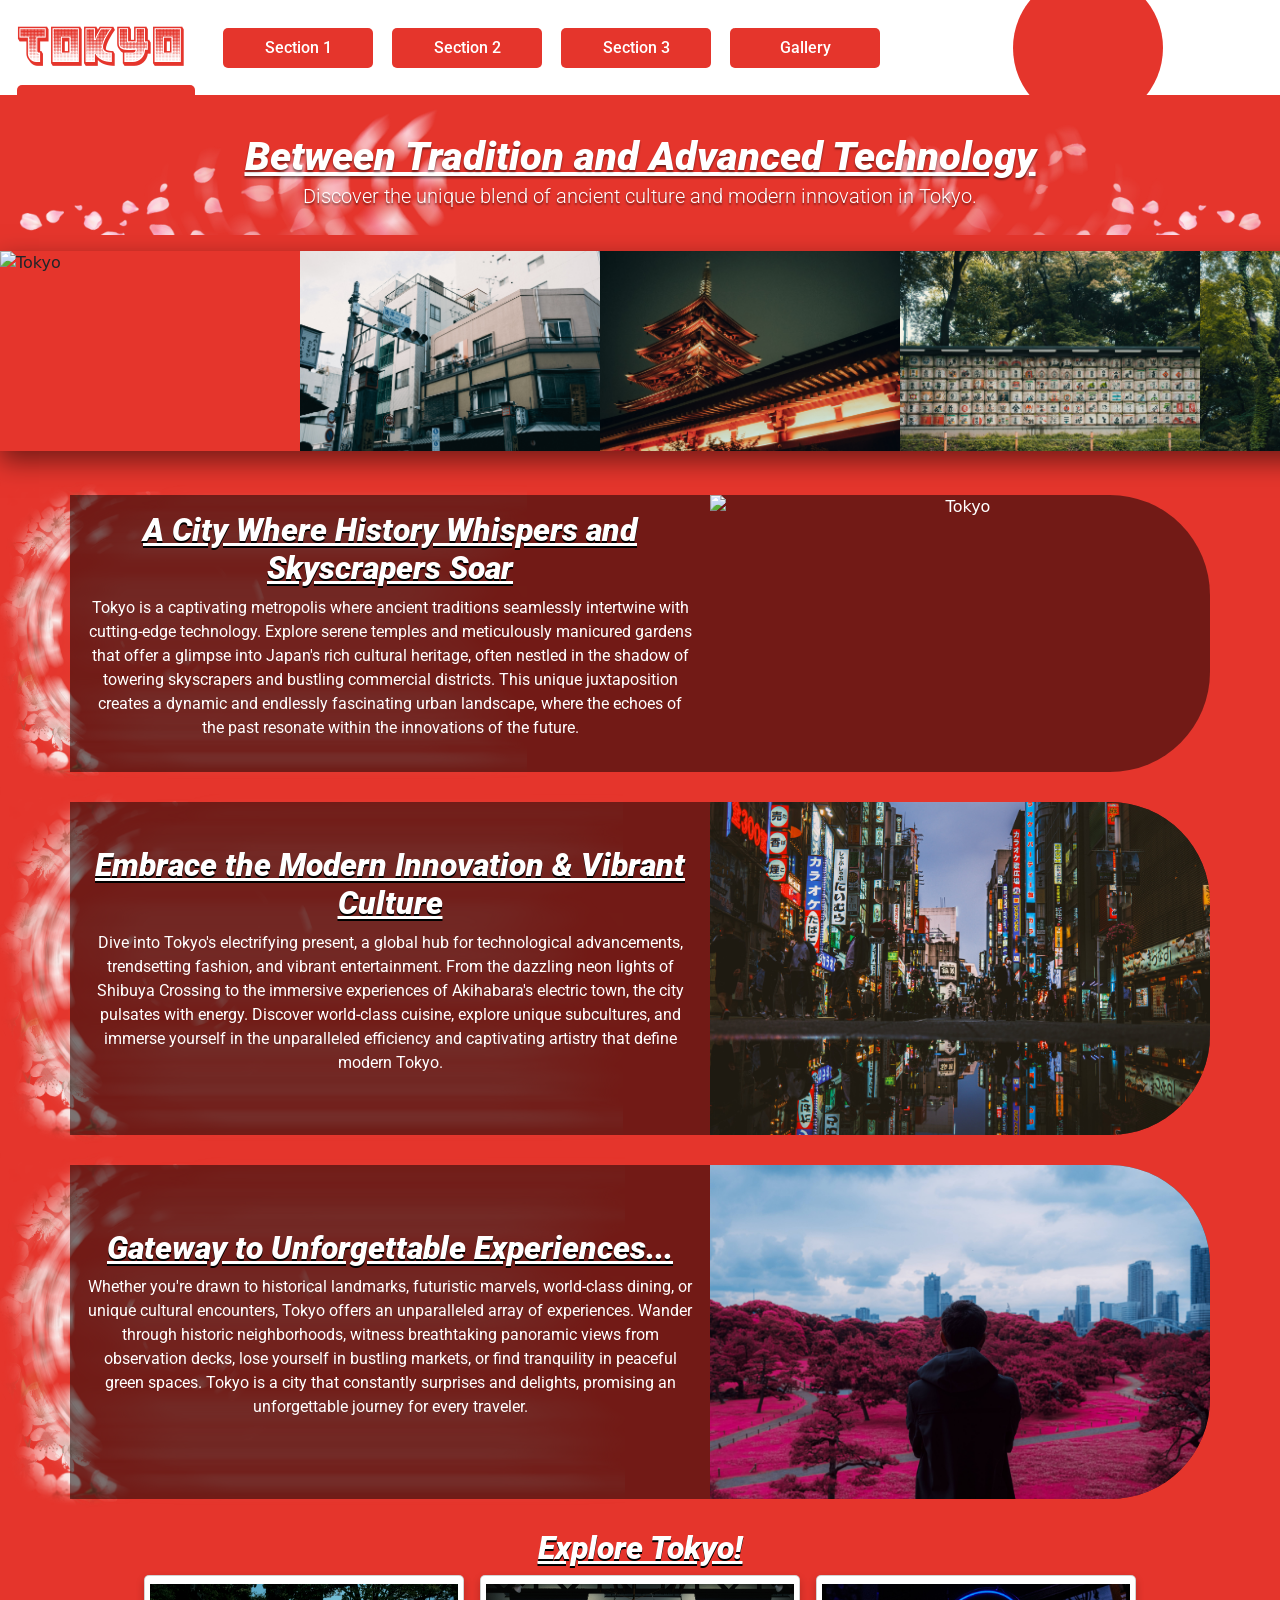
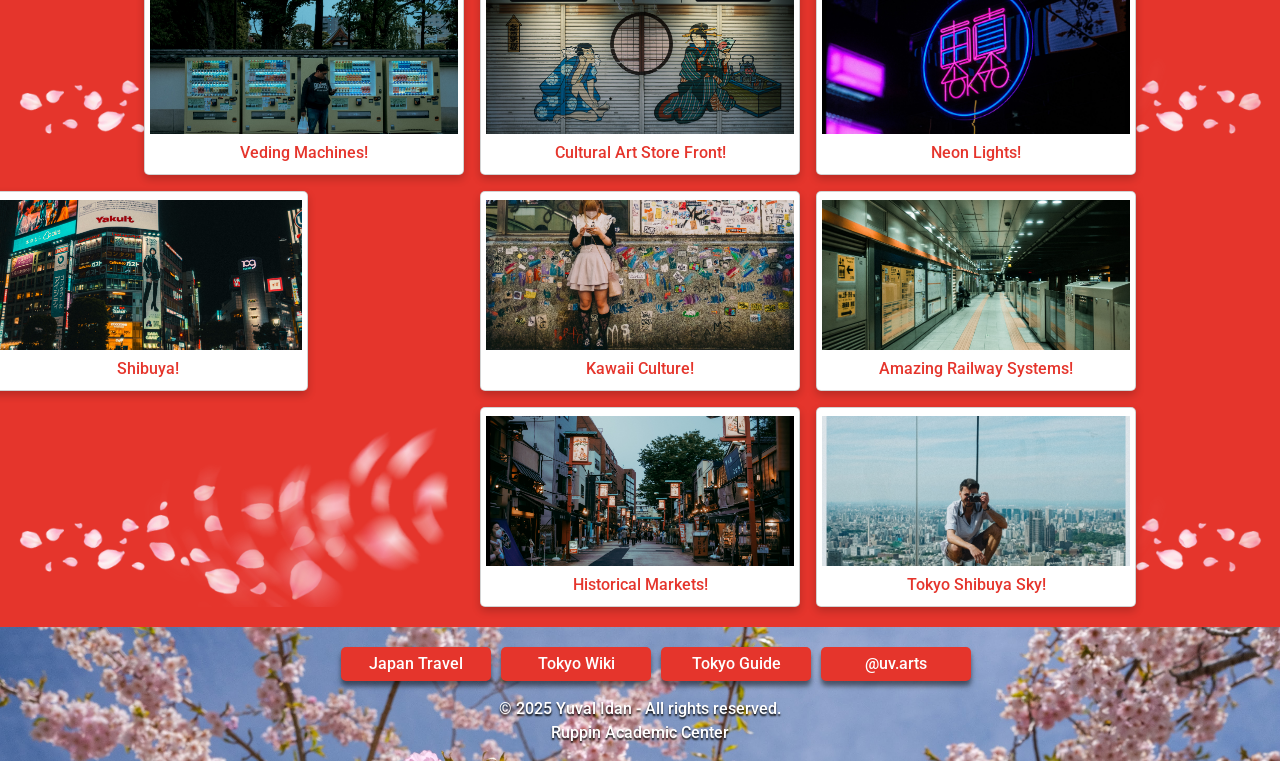
==== index.html @ 8cb8a125 "upload" ====
<!DOCTYPE html>
<html lang="en" dir="ltr">

<head>
    <meta charset="UTF-8">
    <meta name="viewport" content="width=device-width, initial-scale=1.0">
    <link rel="stylesheet" href="https://cdn.jsdelivr.net/npm/bootstrap@5.3.5/dist/css/bootstrap.min.css">
    <link rel="stylesheet" href="boot.css">
    <script src="https://cdn.jsdelivr.net/npm/bootstrap@5.3.5/dist/js/bootstrap.bundle.min.js"></script>
    <link rel="preconnect" href="https://fonts.googleapis.com">
    <link rel="preconnect" href="https://fonts.gstatic.com" crossorigin>
    <link href="https://fonts.googleapis.com/css2?family=Roboto:ital,wght@0,100..900;1,100..900&display=swap"
        rel="stylesheet">
    <title>Tokyo</title>
</head>

<script>
    console.log("Hey im yuval, student at Ruppin Academic Center, im a photographer, graphic designer, programmer, and much more.")
    console.log("for the assignment i picked the subject tokyo which i travlled to in 2023, i love the city and the culture.")
    console.log("i took all the photos in this website, and i hope you will enjoy them as much as i do.")
    console.log("hope i did well :) and if you have any questions, please feel free to contact me on instagram @uv.arts")
</script>

<body>
    <header>
        <div id="Tokyo"></div>
        <nav class="navbar fixed-top navbar-expand-lg">
            <span class="dot-japan"></span>
            <div class="container-fluid">

                <a class="navbar-brand logo" href="#Tokyo">Tokyo
                    <span class="white-rectangle"></span>
                    <span class="dot blur"></span>
                    <span class="dot"></span>

                    <img class="rays" src="rays.svg">
                </a>

                <button class="navbar-toggler" type="button" data-bs-toggle="collapse" data-bs-target="#navbarNav">

                    <span class="custom-toggler-icon"></span>

                </button>

                <div class="collapse navbar-collapse" id="navbarNav">
                    <ul class="navbar-nav">
                        <li class="nav-item">
                            <a class="nav-link" href="#section1">Section 1</a>
                        </li>
                        <li class="nav-item">
                            <a class="nav-link" href="#section2">Section 2</a>
                        </li>
                        <li class="nav-item">
                            <a class="nav-link" href="#section3">Section 3</a>
                        </li>
                        <li class="nav-item">
                            <a class="nav-link" href="#gallery">Gallery</a>
                        </li>
                    </ul>
                </div>
            </div>
        </nav>
    </header>


    <section class="hero">
        <div>
            <h1>Between Tradition and Advanced Technology</h1>
            <p>Discover the unique blend of ancient culture and modern innovation in Tokyo.</p>
        </div>
    </section>

    <div class="hero-slider">
        <div class="slider-img">
            <img class="slide" src="DSCF1096.jpg" alt="Tokyo">
            <img class="slide" src="DSCF1131.jpg" alt="Tokyo">
            <img class="slide" src="DSCF3968.jpg" alt="Tokyo">
            <img class="slide" src="DSCF4082.jpg" alt="Tokyo">

            <img class="slide" src="DSCF4087.jpg" alt="Tokyo">
            <img class="slide" src="DSCF5042.jpg" alt="Tokyo">
            <img class="slide" src="DSCF4166.jpg" alt="Tokyo">
            <img class="slide" src="DSCF5008.jpg" alt="Tokyo">
        </div>
    </div>

    <section class="section_1" id="section1">
        <div class="container-xl">
            <div class="section_text">

                <h2>A City Where History Whispers and Skyscrapers Soar</h2>

                <p>
                    Tokyo is a captivating metropolis where ancient traditions seamlessly intertwine with cutting-edge
                    technology. Explore serene temples and meticulously manicured gardens that offer a glimpse into
                    Japan's rich cultural heritage,
                    often nestled in the shadow of towering skyscrapers and bustling commercial districts.
                    This unique juxtaposition creates a dynamic and endlessly fascinating urban landscape,
                    where the echoes of the past resonate within the innovations of the future.
                </p>
            </div>
            <div>
                <img class="images" src="DSCF4681.jpg" alt="Tokyo">
            </div>
        </div>
    </section>

    <section class="section_2" id="section2">
        <div class="container-xl">
            <div class="section_text">

                <h2>Embrace the Modern Innovation & Vibrant Culture</h2>

                <p>Dive into Tokyo's electrifying present, a global hub for technological advancements,
                    trendsetting fashion, and vibrant entertainment.
                    From the dazzling neon lights of Shibuya Crossing to the immersive experiences of Akihabara's
                    electric town,
                    the city pulsates with energy. Discover world-class cuisine, explore unique subcultures,
                    and immerse yourself in the unparalleled efficiency and captivating artistry that define modern
                    Tokyo.
                </p>
            </div>
            <div>
                <img class="images" src="DSCF4520.jpg" alt="Tokyo">
            </div>
        </div>
    </section>

    <section class="section_3" id="section3">
        <div class="container-xl">
            <div class="section_text">

                <h2>Gateway to Unforgettable Experiences...</h2>

                <p>Whether you're drawn to historical landmarks, futuristic marvels, world-class dining, or unique
                    cultural encounters,
                    Tokyo offers an unparalleled array of experiences. Wander through historic neighborhoods,
                    witness breathtaking panoramic views from observation decks, lose yourself in bustling markets,
                    or find tranquility in peaceful green spaces. Tokyo is a city that constantly surprises and
                    delights,
                    promising an unforgettable journey for every traveler.</p>
            </div>
            <div>
                <img class="images" src="DSCF5048.jpg" alt="Tokyo">
            </div>
        </div>
    </section>

    <section class="section_4" id="gallery">
        <div class="container-cards">
            <h2>Explore Tokyo!</h2>
            <div class="row">
                <div class="card">
                    <img class="card-img" src="DSCF5157.jpg" alt="Tokyo">
                    <p>Veding Machines!</p>
                </div>

                <div class="card">
                    <img class="card-img" src="DSCF5149.jpg" alt="Tokyo">
                    <p>Cultural Art Store Front!</p>
                </div>
                <div class="card">
                    <img class="card-img" src="DSCF4551.jpg" alt="Tokyo">
                    <p>Neon Lights!</p>
                </div>
                <div class="card">
                    <img class="card-img" src="DSCF4280.jpg" alt="Tokyo">
                    <p>Shibuya!</p>
                </div>
                <div class="col">
                    <div class="row">
                        <div class="card">
                            <img class="card-img" src="DSCF4216.jpg" alt="Tokyo">
                            <p>Kawaii Culture!</p>
                        </div>
                        <div class="card">
                            <img class="card-img" src="DSCF4286.jpg" alt="Tokyo">
                            <p>Amazing Railway Systems!</p>
                        </div>
                        <div class="card">
                            <img class="card-img" src="DSCF5173.jpg" alt="Tokyo">
                            <p>Historical Markets!</p>
                        </div>
                        <div class="card">
                            <img class="card-img" src="DSCF4146.jpg" alt="Tokyo">
                            <p>Tokyo Shibuya Sky!</p>
                        </div>
                    </div>
                </div>
            </div>
    </section>

    <footer class="footer">
        <nav class="navbar-footer">
            <ul class="navbar-footer-nav">
                <li class="nav-item-footer">
                    <a class="nav-link" href="https://www.japan.travel/en/" target="blank">Japan Travel</a>
                </li>
                <li class="nav-item-footer">
                    <a class="nav-link" href="https://en.wikipedia.org/wiki/Tokyo" target="blank">Tokyo Wiki</a>
                </li>
                <li class="nav-item-footer">
                    <a class="nav-link" href="https://www.japan-guide.com/e/e2164.html">Tokyo Guide</a>
                </li>
                <li class="nav-item-footer">
                    <a class="nav-link" href="https://www.instagram.com/uv.arts/" target="blank">@uv.arts</a>
                </li>
            </ul>
        </nav>
        </div>

        <div class="footer-text">
            <p>© 2025 Yuval Idan - All rights reserved.
                <br>
                Ruppin Academic Center
            </p>
        </div>
        </div>
        </div>
    </footer>
</body>

</html>
---- boot.css ----
@font-face {
    font-family: 'Kamikaze3DGradient-Regular';
    src: url('Kamikaze3DGradient-Regular.ttf') format('truetype');
}

#Tokyo::before {
    content: "";
    display: block;
    height: 100px;
    margin-top: -100px;
}

.navbar-brand.logo {
    font-family: 'Kamikaze3DGradient-Regular';
    color: rgb(229, 53, 44);
    padding: 5px;
    font-size: 50px;
    z-index: 0;
    position: relative;
    transition: all 0.3s ease-in-out;
}

.navbar-brand.logo:hover {
    color: rgb(0, 0, 0);
    text-decoration: none;
    font-size: 50px;
}

.navbar-brand.logo:hover .dot,
.navbar-brand.logo:hover .dot.blur {
    animation: move-sun 0.5s forwards ease-in-out;
    opacity: 1;
    transform: translate(130%, -35%) scale(4);

}

.navbar-brand.logo:not(:hover) .dot,
.navbar-brand.logo:not(:hover) .dot.blur {
    animation: move-sun-out 0.5s forwards ease-in-out;
}

.navbar-brand.logo:hover .rays {
    opacity: 1;
    transform: translate(130%, -35%) scale(4);
    animation: move-rays 0.5s forwards ease-in-out;
}

.navbar-brand.logo:not(:hover) .rays {
    animation: move-rays-out 0.5s forwards ease-in-out;
}

.navbar {
    background-color: #ffffff;
    margin: 0%;
    padding: 0%;
    z-index: 50;
    overflow: hidden;
}

button.navbar-toggler {
    background-color: rgb(229, 53, 44);
    border-radius: 5px;
    border: none;
    margin-right: 10px;
    z-index: 1;
}


.custom-toggler-icon {
    display: inline-block;
    width: 30px;
    height: 30px;
    background-image: url("menu.svg");
    background-size: contain;
    background-repeat: no-repeat;
    background-position: center;
}



.nav-item {
    z-index: 1;
    font-family: "Roboto", sans-serif;
    font-weight: 500;
    width: 150px;
    display: flex;
    text-align: center;
    border-radius: 5px;
    background-color: rgb(229, 53, 44);
    margin: 2px;
    margin-left: 17px;
    justify-content: center;
}

.nav-item :hover {
    background: white;
    color: rgb(229, 53, 44);
    transition: all 0.3s ease-in-out;
    font-weight: 500;
    box-shadow: 0px 20px 50px rgba(0, 0, 0, 0.5);
    justify-content: center center;
}

.nav-link {
    width: 150px;
    color: white;
    border-radius: 5px;
}

.container-fluid {
    overflow: hidden;
    padding-bottom: 5px;
    padding-top: 5px;
}

.white-rectangle {
    height: 500px;
    width: 100%;
    background-color: rgb(229, 53, 44);
    z-index: 3;
    display: flex;
    position: absolute;
    margin: 0px;
    padding: 0px;
    border-radius: 5px;
    pointer-events: none;
}

.dot-japan {
    height: 150px;
    width: 150px;
    background-color: rgb(229, 53, 44);
    border-radius: 50%;
    position: absolute;
    z-index: 0;
    transform: translate(-50%, -50%);
    transition: all 1s ease-in-out;
}

@media (max-width: 1600px) {
    .dot-japan {
        left: 78%;
        top: 50%;
        transition: left 0.3s ease-in-out;
        transition: top 0.3s ease-in-out;
        opacity: 100%;
    }
}

@media (max-width: 1350px) {
    .dot-japan {
        left: 85%;
        top: 50%;
        transition: left 0.3s ease-in-out;
        transition: top 0.3s ease-in-out;
        opacity: 100%;
    }
}


@media (max-width: 1200px) {
    .dot-japan {
        display: block;
        opacity: 0%;
        transition: opacity 0.3s ease-in-out;
    }
}


@media (max-width: 991px) {
    .dot-japan {
        display: block;
        left: 60%;
        top: 50%;
        transition: left 0.3s ease-in-out;
        transition: top 0.3s ease-in-out;
        opacity: 100%;

    }
}


@media (max-width: 500px) {
    .dot-japan {
        opacity: 0%;
        transition: opacity 0.3s ease-in-out;
    }
}

.hero {
    background-color: rgb(229, 53, 44);
    color: white;
    text-align: center;

    background-image: url(sakura.png);
    background-repeat: space;
    background-size: 100%;
    background-position: 0% 40%;
    

    padding: 48px 0px 24px 0px;
    display: flex;
    z-index: 0;
    position: relative;
    justify-content: center;
}

.hero h1 {
    font-family: "Roboto", sans-serif;
    font-optical-sizing: auto;
    font-weight: 900;
    font-style: normal;
    font-variation-settings:
        "wdth" 100;
    padding: 0px;
    margin: 0;
    color: rgb(255, 255, 255);
    font-style: italic;
    text-decoration: underline;
    text-shadow: rgba(0, 0, 0, 0.496) 0px 2px 2px;

}

.hero p {
    font-family: "Roboto", sans-serif;
    font-optical-sizing: auto;
    font-weight: 300;
    font-style: normal;
    font-variation-settings:
        "wdth" 100;
    padding: 0px;
    margin: 0;
    color: rgb(255, 255, 255);
    font-size: 20px;
    text-shadow: rgba(0, 0, 0, 0.496) 0px 2px 2px;

}

.section_1,
.section_2,
.section_3 {
    display: flex;
    flex-direction: row;
    background-color: rgb(229, 53, 44);
    color: white;
    text-align: center;
    padding-left: 0;
    padding: 10px;
    padding-top: 20px;
    justify-content: center;
    background-image: url(sakura2.png);
    background-size: contain;
    background-position: left;
    background-repeat: no-repeat;
}




.container-xl {
    display: flex;
    background-color: rgb(0, 0, 0, 0.5);
    border-radius: 0px 100px 100px 0px;
    margin: 0px;
    padding: 0px;

}



.section_text {
    display: flex;
    flex-direction: column;
    justify-content: center;
    align-items: center;
    padding: 16px;
    color: white;
    text-align: center;
    position: relative;
}

h2 {
    display: flex;
    text-align: center;
    position: relative;
    justify-content: center;
}

p {
    display: flex;
    text-align: center;
    position: relative;
    justify-content: center;
}

.section_1 p,
.section_2 p,
.section_3 p,
.section_4 p {
    font-family: "Roboto", sans-serif;
    font-optical-sizing: auto;
    font-weight: 400;
    font-style: normal;
    font-variation-settings:
        "wdth" 100;
}

.section_1 h2,
.section_2 h2,
.section_3 h2,
.section_4 h2 {
    font-family: "Roboto", sans-serif;
    font-optical-sizing: auto;
    font-weight: 900;
    font-style: italic;
    font-variation-settings:
        "wdth" 100;
    filter: drop-shadow(0 2px 0px rgb(0, 0, 0));
    text-decoration: underline;
}


.images {
    object-fit: cover;
    width: 500px;
    height: 100%;

    border-radius: 0px 100px 100px 0px;
    display: flex;


}

.hero-slider {
    position: relative;
    display: flex;
    z-index: 5;
    width: 100%;
    overflow: visible;
    background-color: rgb(229, 53, 44);
    padding-bottom: 24px;
    padding-top: 16px;

}

.slider-img {
    display: flex;
    width: calc(300px * 8);
    animation: slide 50s infinite ease-in-out;
    object-fit: cover;
    box-shadow: 0 10px 25px rgba(0, 0, 0, 0.5);

}

.slider-img:hover {
    animation-play-state: paused;
    cursor: grab;
}

.slider-img:hover .slide {
    opacity: 80%;
    filter: grayscale(100%);
    transition: filter 1s ease-in-out, transform 0.3s ease-in-out, opacity 0.3s ease-in-out;
}

.slider-img:hover .slide:hover {
    opacity: 100%;
    filter: grayscale(0%);
    transform: scale(1.2);
    z-index: 6;
    box-shadow: 0 10px 25px rgba(0, 0, 0, 0.0);
    transition: filter 1s ease-in-out, transform 0.3s ease-in-out;
}


.slide {

    object-fit: cover;
    width: 300px;
    height: auto;
    display: flex;
    margin: 0px;
    transition: transform 0.3s ease-in-out, box-shadow 0.3s ease-in-out;
    z-index: 5;
    position: relative;
}


@keyframes slide {
    0% {
        transform: translateX(5%);

    }

    50% {
        transform: translateX(calc(-40%));

    }

    100% {
        transform: translateX(calc(5%));

    }

}

body {
    overflow-x: hidden;
    padding-top: 85px;

}

html {
    scroll-behavior: smooth;

}


.dot.blur,
.dot {
    height: 50px;
    width: 50px;
    background-color: rgb(229, 53, 44);
    border-radius: 50%;
    z-index: -1;
    display: flex;
    position: absolute;
    transform: translate(130%, 0%);
    opacity: 0;
    transition: opacity 0.3s ease-in-out, transform 0.3s ease-in-out;
}

.dot.blur {
    filter: blur(10px);
}

.rays {
    display: flex;
    position: absolute;
    height: 50px;
    width: 50px;
    z-index: -1;
    opacity: 0;
    transform: translate(130%, 0%) scale(2);
    transition: opacity 0.3s ease-in-out, transform 0.3s ease-in-out;

}


@keyframes move-rays {
    0% {
        opacity: 0;
        transform: translate(130%, 0%) scale(0.1);
    }

    100% {
        opacity: 1;
        transform: translate(130%, -35%) scale(4);
    }

}

@keyframes move-rays-out {
    0% {
        opacity: 1;
        transform: translate(130%, -35%) scale(4);
    }

    100% {
        opacity: 0;
        transform: translate(130%, 0%) scale(0.1);
    }
}


@keyframes move-sun {
    0% {
        opacity: 0;
        transform: translate(130%, 0%) scale(0.1);
    }

    100% {
        opacity: 1;
        transform: translate(130%, -35%) scale(2);
    }

}

@keyframes move-sun-out {
    0% {
        opacity: 1;
        transform: translate(130%, -35%) scale(2);
    }

    100% {
        opacity: 0;
        transform: translate(130%, 0%) scale(0.1);
    }
}

.section_4 {
    display: grid;
    background-color: rgb(229, 53, 44);
    color: white;
    text-align: center;
    justify-content: center;
    padding: 20px 0;
}

.container-cards .row {
    display: flex;
    flex-wrap: wrap;
    gap: 16px;
    align-items: flex-start;
    justify-content: center;
}

.container-cards
{
    background-image: url(sakura.png);
    background-repeat: space;
    background-size: 100%;
    background-position: 100% 0%;
    
}

.card {
    display: flex;
    flex-direction: column;
    background-color: rgb(255, 255, 255);
    box-shadow: 0 4px 8px rgba(0, 0, 0, 0.2);
    transition: transform 0.3s ease-in-out;
    height: 200px;
    width: 320px;
    border-radius: 5px;
    justify-content: center;
    padding: 5px;
}

.card-img {
    width: 100%;
    height: 150px;
    object-fit: cover;
    border-radius: 0%;
    z-index: 50;
    
}

.card-img:hover {
    justify-content: center;
    align-items: center;
    transform: scale(2);
    transition: all 0.3s ease-in-out;
    z-index: 51;
    
    object-fit: scale-down;
    
}

.card p {
    font-family: "Roboto", sans-serif;
    font-optical-sizing: auto;
    font-weight: 500;
    font-style: normal;
    font-variation-settings:
        "wdth" 100;
    padding: 0px;
    margin: 0;
    padding-top: 7px;
    color: rgb(229, 53, 44);
}

.footer {
    background-size: cover;
    background-color: rgb(255, 255, 255);
    background-image: url(DSCF1444.jpg);
}

.navbar-footer-nav {
    display: flex;
    flex-direction: row;
    justify-content: center;
    align-items: center;
}

.nav-item-footer {
    font-family: "Roboto", sans-serif;
    font-weight: 500;
    width: 150px;
    height: auto;
    padding: 5px;
    display: flex;
    text-align: center;
    border-radius: 5px;
    background-color: rgb(229, 53, 44);
    justify-content: center;
    margin-inline: 5px;
    margin-top: 20px;
    box-shadow: rgba(0, 0, 0, 0.5) 0px 5px 5px;
}

.nav-item-footer:hover {
    background: white;
    color: rgb(229, 53, 44);
    transition: all 0.3s ease-in-out;
    font-weight: 500;
    box-shadow: 0px 20px 50px rgba(0, 0, 0, 0.5);
}

.footer-text {
    font-family: "Roboto", sans-serif;
    font-weight: 500;
    display: flex;
    text-align: center;
    justify-content: center;
    color: white;
    text-shadow: black 0px 2px 2px;
}
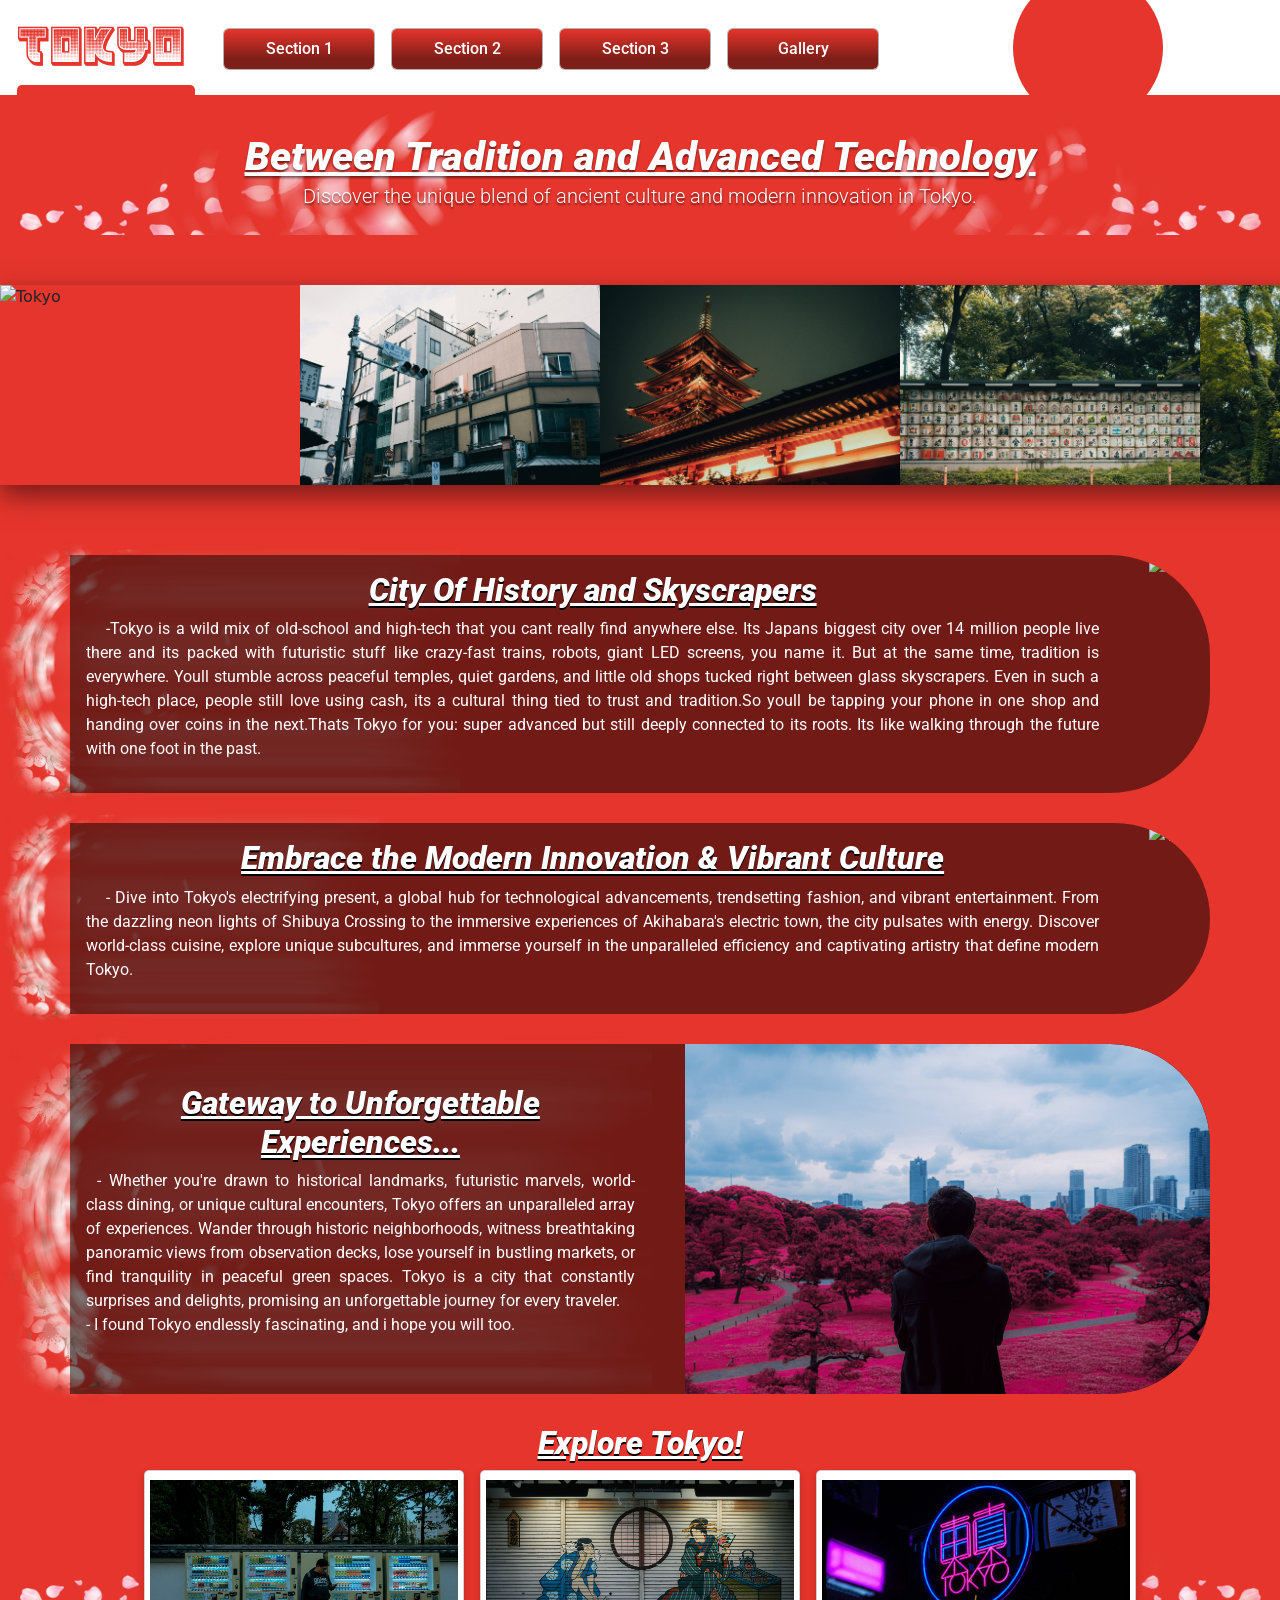
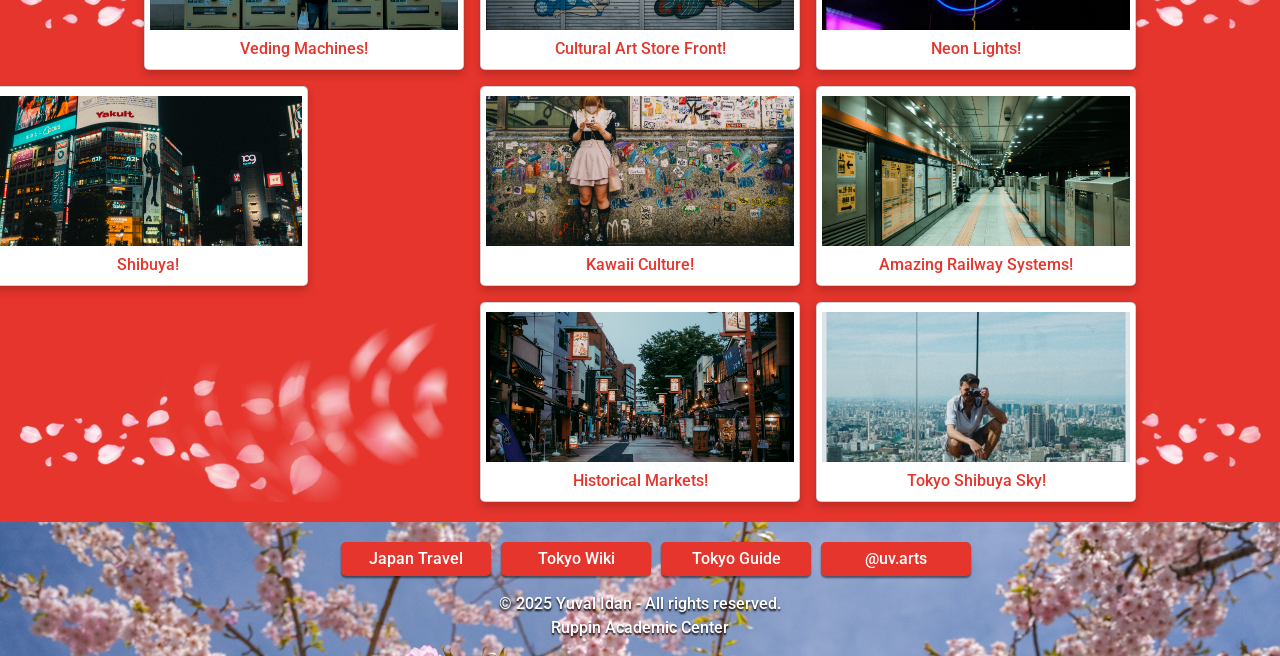
==== commit 2a3c7440: "big update change" ====
--- a/index.html
+++ b/index.html
@@ -5,7 +5,7 @@
     <meta charset="UTF-8">
     <meta name="viewport" content="width=device-width, initial-scale=1.0">
     <link rel="stylesheet" href="https://cdn.jsdelivr.net/npm/bootstrap@5.3.5/dist/css/bootstrap.min.css">
-    <link rel="stylesheet" href="boot.css">
+    <link rel="stylesheet" href="index.css">
     <script src="https://cdn.jsdelivr.net/npm/bootstrap@5.3.5/dist/js/bootstrap.bundle.min.js"></script>
     <link rel="preconnect" href="https://fonts.googleapis.com">
     <link rel="preconnect" href="https://fonts.gstatic.com" crossorigin>
@@ -33,7 +33,7 @@
                     <span class="dot blur"></span>
                     <span class="dot"></span>
 
-                    <img class="rays" src="rays.svg">
+                    <img class="rays" src="img/rays.svg">
                 </a>
 
                 <button class="navbar-toggler" type="button" data-bs-toggle="collapse" data-bs-target="#navbarNav">
@@ -72,15 +72,15 @@
 
     <div class="hero-slider">
         <div class="slider-img">
-            <img class="slide" src="DSCF1096.jpg" alt="Tokyo">
-            <img class="slide" src="DSCF1131.jpg" alt="Tokyo">
-            <img class="slide" src="DSCF3968.jpg" alt="Tokyo">
-            <img class="slide" src="DSCF4082.jpg" alt="Tokyo">
-
-            <img class="slide" src="DSCF4087.jpg" alt="Tokyo">
-            <img class="slide" src="DSCF5042.jpg" alt="Tokyo">
-            <img class="slide" src="DSCF4166.jpg" alt="Tokyo">
-            <img class="slide" src="DSCF5008.jpg" alt="Tokyo">
+            <img class="slide" src="img/DSCF1096.jpg" alt="Tokyo">
+            <img class="slide" src="img/DSCF1131.jpg" alt="Tokyo">
+            <img class="slide" src="img/DSCF3968.jpg" alt="Tokyo">
+            <img class="slide" src="img/DSCF4082.jpg" alt="Tokyo">
+
+            <img class="slide" src="img/DSCF4087.jpg" alt="Tokyo">
+            <img class="slide" src="img/DSCF5042.jpg" alt="Tokyo">
+            <img class="slide" src="img/DSCF4166.jpg" alt="Tokyo">
+            <img class="slide" src="img/DSCF5008.jpg" alt="Tokyo">
         </div>
     </div>
 
@@ -88,19 +88,21 @@
         <div class="container-xl">
             <div class="section_text">
 
-                <h2>A City Where History Whispers and Skyscrapers Soar</h2>
+                <h2>City Of History and Skyscrapers</h2>
 
                 <p>
-                    Tokyo is a captivating metropolis where ancient traditions seamlessly intertwine with cutting-edge
-                    technology. Explore serene temples and meticulously manicured gardens that offer a glimpse into
-                    Japan's rich cultural heritage,
-                    often nestled in the shadow of towering skyscrapers and bustling commercial districts.
-                    This unique juxtaposition creates a dynamic and endlessly fascinating urban landscape,
-                    where the echoes of the past resonate within the innovations of the future.
+                    -Tokyo is a wild mix of old-school and high-tech that you cant really find anywhere else. 
+                    Its Japans biggest city over 14 million people live there and its packed with futuristic 
+                    stuff like crazy-fast trains, robots, giant LED screens, you name it. But at the same time, 
+                    tradition is everywhere. Youll stumble across peaceful temples, quiet gardens, and little old shops 
+                    tucked right between glass skyscrapers. Even in such a high-tech place, people still love using cash,
+                    its a cultural thing tied to trust and tradition.So youll be tapping your phone in one shop and handing 
+                    over coins in the next.Thats Tokyo for you: super advanced but still deeply connected to its roots. 
+                    Its like walking through the future with one foot in the past.
                 </p>
             </div>
             <div>
-                <img class="images" src="DSCF4681.jpg" alt="Tokyo">
+                <img class="images" src="img/DSCF4681.jpg" alt="Tokyo">
             </div>
         </div>
     </section>
@@ -111,7 +113,7 @@
 
                 <h2>Embrace the Modern Innovation & Vibrant Culture</h2>
 
-                <p>Dive into Tokyo's electrifying present, a global hub for technological advancements,
+                <p>- Dive into Tokyo's electrifying present, a global hub for technological advancements,
                     trendsetting fashion, and vibrant entertainment.
                     From the dazzling neon lights of Shibuya Crossing to the immersive experiences of Akihabara's
                     electric town,
@@ -121,7 +123,7 @@
                 </p>
             </div>
             <div>
-                <img class="images" src="DSCF4520.jpg" alt="Tokyo">
+                <img class="images" src="img/DSCF4520.jpg" alt="Tokyo">
             </div>
         </div>
     </section>
@@ -132,16 +134,17 @@
 
                 <h2>Gateway to Unforgettable Experiences...</h2>
 
-                <p>Whether you're drawn to historical landmarks, futuristic marvels, world-class dining, or unique
+                <p>- Whether you're drawn to historical landmarks, futuristic marvels, world-class dining, or unique
                     cultural encounters,
                     Tokyo offers an unparalleled array of experiences. Wander through historic neighborhoods,
                     witness breathtaking panoramic views from observation decks, lose yourself in bustling markets,
                     or find tranquility in peaceful green spaces. Tokyo is a city that constantly surprises and
-                    delights,
-                    promising an unforgettable journey for every traveler.</p>
+                    delights, promising an unforgettable journey for every traveler.
+                    <br>- I found Tokyo endlessly fascinating, and i hope you will too.
+                </p>
             </div>
             <div>
-                <img class="images" src="DSCF5048.jpg" alt="Tokyo">
+                <img class="images" src="img/DSCF5048.jpg" alt="Tokyo">
             </div>
         </div>
     </section>
@@ -151,38 +154,38 @@
             <h2>Explore Tokyo!</h2>
             <div class="row">
                 <div class="card">
-                    <img class="card-img" src="DSCF5157.jpg" alt="Tokyo">
+                    <img class="card-img" src="img/DSCF5157.jpg" alt="Tokyo">
                     <p>Veding Machines!</p>
                 </div>
 
                 <div class="card">
-                    <img class="card-img" src="DSCF5149.jpg" alt="Tokyo">
+                    <img class="card-img" src="img/DSCF5149.jpg" alt="Tokyo">
                     <p>Cultural Art Store Front!</p>
                 </div>
                 <div class="card">
-                    <img class="card-img" src="DSCF4551.jpg" alt="Tokyo">
+                    <img class="card-img" src="img/DSCF4551.jpg" alt="Tokyo">
                     <p>Neon Lights!</p>
                 </div>
                 <div class="card">
-                    <img class="card-img" src="DSCF4280.jpg" alt="Tokyo">
+                    <img class="card-img" src="img/DSCF4280.jpg" alt="Tokyo">
                     <p>Shibuya!</p>
                 </div>
                 <div class="col">
                     <div class="row">
                         <div class="card">
-                            <img class="card-img" src="DSCF4216.jpg" alt="Tokyo">
+                            <img class="card-img" src="img/DSCF4216.jpg" alt="Tokyo">
                             <p>Kawaii Culture!</p>
                         </div>
                         <div class="card">
-                            <img class="card-img" src="DSCF4286.jpg" alt="Tokyo">
+                            <img class="card-img" src="img/DSCF4286.jpg" alt="Tokyo">
                             <p>Amazing Railway Systems!</p>
                         </div>
                         <div class="card">
-                            <img class="card-img" src="DSCF5173.jpg" alt="Tokyo">
+                            <img class="card-img" src="img/DSCF5173.jpg" alt="Tokyo">
                             <p>Historical Markets!</p>
                         </div>
                         <div class="card">
-                            <img class="card-img" src="DSCF4146.jpg" alt="Tokyo">
+                            <img class="card-img" src="img/DSCF4146.jpg" alt="Tokyo">
                             <p>Tokyo Shibuya Sky!</p>
                         </div>
                     </div>
--- a/index.css
+++ b/index.css
@@ -0,0 +1,647 @@
+@font-face {
+    font-family: 'Kamikaze3DGradient-Regular';
+    src: url('fonts/Kamikaze3DGradient-Regular.ttf') format('truetype');
+}
+
+#Tokyo::before {
+    content: "";
+    display: block;
+    height: 100px;
+    margin-top: -100px;
+}
+
+
+#section1,
+#section2,
+#section3 {
+    scroll-margin-top: 100px;
+}
+
+.navbar-brand.logo {
+    font-family: 'Kamikaze3DGradient-Regular';
+    color: rgb(229, 53, 44);
+    padding: 5px;
+    font-size: 50px;
+    z-index: 0;
+    position: relative;
+    transition: all 0.3s ease-in-out;
+}
+
+.navbar-brand.logo:hover {
+    color: rgb(0, 0, 0);
+    text-decoration: none;
+    font-size: 50px;
+}
+
+.navbar-brand.logo:hover .dot,
+.navbar-brand.logo:hover .dot.blur {
+    animation: move-sun 0.5s forwards ease-in-out;
+    opacity: 1;
+    transform: translate(130%, -35%) scale(4);
+
+}
+
+.navbar-brand.logo:not(:hover) .dot,
+.navbar-brand.logo:not(:hover) .dot.blur {
+    animation: move-sun-out 0.5s forwards ease-in-out;
+}
+
+.navbar-brand.logo:hover .rays {
+    opacity: 1;
+    transform: translate(130%, -35%) scale(4);
+    animation: move-rays 0.5s forwards ease-in-out;
+}
+
+.navbar-brand.logo:not(:hover) .rays {
+    animation: move-rays-out 0.5s forwards ease-in-out;
+}
+
+.navbar {
+    background-color: #ffffff;
+    margin: 0%;
+    padding: 0%;
+    z-index: 99;
+    overflow: hidden;
+}
+
+button.navbar-toggler {
+    background-color: rgb(229, 53, 44);
+    border-radius: 5px;
+    border: none;
+    margin-right: 10px;
+    z-index: 1;
+}
+
+
+.custom-toggler-icon {
+    display: inline-block;
+    width: 30px;
+    height: 30px;
+    background-image: url(img/menu.svg);
+    background-size: contain;
+    background-repeat: no-repeat;
+    background-position: center;
+}
+
+
+
+.nav-item {
+    z-index: 1;
+    font-family: "Roboto", sans-serif;
+    font-weight: 500;
+    width: 150px;
+    display: flex;
+    background-image: linear-gradient(
+        to top, 
+        rgb(125, 30, 24) 25%,
+        rgba(229, 53, 44, 1) 100%
+      );
+    text-align: center;
+    border-radius: 5px;
+    margin: 2px 0px 0px 18px;
+    justify-content: center;
+    box-shadow: 0px 0px 0px 1px rgba(0, 0, 0, 0.3);
+    
+}
+
+.nav-item :hover {
+    background-image: linear-gradient(
+        to bottom, 
+        rgb(125, 30, 24) 25%,
+        rgba(229, 53, 44, 1) 100%
+      );
+    color: rgb(255, 255, 255);
+    transition: all 0.1s ease-in-out;
+    font-weight: 500;
+    box-shadow: 0px 0px 0px 1px rgb(255, 255, 255);
+}
+
+.nav-link {
+    width: 150px;
+    color: white;
+    border-radius: 5px;
+}
+
+.container-fluid {
+    overflow: hidden;
+    padding-bottom: 5px;
+    padding-top: 5px;
+}
+
+.white-rectangle {
+    height: 500px;
+    width: 100%;
+    background-color: rgb(229, 53, 44);
+    z-index: 3;
+    display: flex;
+    position: absolute;
+    margin: 0px;
+    padding: 0px;
+    border-radius: 5px;
+    pointer-events: none;
+}
+
+.dot-japan {
+    height: 150px;
+    width: 150px;
+    background-color: rgb(229, 53, 44);
+    border-radius: 50%;
+    position: absolute;
+    z-index: 0;
+    transform: translate(-50%, -50%);
+    transition: all 1s ease-in-out;
+}
+
+@media (max-width: 2500px) {
+    .dot-japan {
+        left: 78%;
+        top: 50%;
+        transition: left 0.3s ease-in-out;
+        transition: top 0.3s ease-in-out;
+        opacity: 100%;
+    }
+}
+
+@media (max-width: 1350px) {
+    .dot-japan {
+        left: 85%;
+        top: 50%;
+        transition: left 0.3s ease-in-out;
+        transition: top 0.3s ease-in-out;
+        opacity: 100%;
+    }
+}
+
+
+@media (max-width: 1200px) {
+    .dot-japan {
+        display: block;
+        opacity: 0%;
+        transition: opacity 0.3s ease-in-out;
+    }
+}
+
+
+@media (max-width: 991px) {
+    .dot-japan {
+        display: block;
+        left: 60%;
+        top: 50%;
+        transition: left 0.3s ease-in-out;
+        transition: top 0.3s ease-in-out;
+        opacity: 100%;
+
+    }
+}
+
+
+@media (max-width: 500px) {
+    .dot-japan {
+        opacity: 0%;
+        transition: opacity 0.3s ease-in-out;
+    }
+}
+
+.hero {
+    background-color: rgb(229, 53, 44);
+    color: white;
+    text-align: center;
+
+    background-image: url(img/sakura.png);
+    background-repeat: space;
+    background-size: 100%;
+    background-position: 0% 40%;
+    
+
+    padding: 48px 0px 24px 0px;
+    display: flex;
+    z-index: 0;
+    position: relative;
+    justify-content: center;
+}
+
+.hero h1 {
+    font-family: "Roboto", sans-serif;
+    font-optical-sizing: auto;
+    font-weight: 900;
+    font-style: normal;
+    font-variation-settings:
+        "wdth" 100;
+    padding: 0px;
+    margin: 0;
+    color: rgb(255, 255, 255);
+    font-style: italic;
+    text-decoration: underline;
+    text-shadow: rgba(0, 0, 0, 0.496) 0px 2px 2px;
+
+}
+
+.hero p {
+    font-family: "Roboto", sans-serif;
+    font-optical-sizing: auto;
+    font-weight: 300;
+    font-style: normal;
+    font-variation-settings:
+        "wdth" 100;
+    padding: 0px;
+    margin: 0;
+    color: rgb(255, 255, 255);
+    font-size: 20px;
+    text-shadow: rgba(0, 0, 0, 0.496) 0px 2px 2px;
+
+}
+
+.section_1,
+.section_2,
+.section_3 {
+    display: flex;
+    flex-direction: row;
+    background-color: rgb(229, 53, 44);
+    color: white;
+    text-align: center;
+    padding-left: 0;
+    padding: 10px;
+    padding-top: 20px;
+    justify-content: center;
+    background-image: url(img/sakura2.png);
+    background-size: contain;
+    background-position: left;
+    background-repeat: no-repeat;
+}
+
+
+
+
+.container-xl {
+    display: flex;
+    background-color: rgb(0, 0, 0, 0.5);
+    border-radius: 0px 100px 100px 0px;
+    margin: 0;
+    padding: 0;
+    height: 100%;
+    width: 100%;
+    overflow: hidden;
+    flex-wrap: wrap;
+
+}
+
+
+
+.section_text {
+    display: flex;
+    flex-direction: column;
+    padding: 16px;
+    color: white;
+    position: relative;
+    justify-content: center;
+    flex: 1 1 50%;
+    min-width: 300px;
+    box-sizing: border-box;
+    padding-right: 50px;
+    text-align: left;
+}
+
+h2 {
+    display: flex;
+    text-align: center;
+    position: relative;
+    justify-content: center;
+}
+
+p {
+    display: flex;
+    text-align: center;
+    position: relative;
+    justify-content: center;
+}
+
+.section_1 p,
+.section_2 p,
+.section_3 p {
+    font-family: "Roboto", sans-serif;
+    font-optical-sizing: auto;
+    font-weight: 400;
+    font-style: normal;
+    font-variation-settings:
+        "wdth" 100;
+        text-indent: 2%;
+        text-align: justify;
+        text-align-last: left;
+}
+
+.section_4 p
+{
+    font-family: "Roboto", sans-serif;
+    font-optical-sizing: auto;
+    font-weight: 400;
+    font-style: normal;
+    font-variation-settings:
+        "wdth" 100;
+}
+
+.section_1 h2,
+.section_2 h2,
+.section_3 h2,
+.section_4 h2 {
+    font-family: "Roboto", sans-serif;
+    font-optical-sizing: auto;
+    font-weight: 900;
+    font-style: italic;
+    font-variation-settings:
+        "wdth" 100;
+    filter: drop-shadow(0 2px 0px rgb(0, 0, 0));
+    text-decoration: underline;
+}
+
+
+.images {
+    object-fit: cover;
+    width: 100%;
+    max-height: 350px;
+    border-radius: 0px 100px 100px 0px;
+}
+
+.hero-slider {
+    position: relative;
+    display: flex;
+    width: 100%;
+    background-color: rgb(229, 53, 44);
+    padding: 50px 0px 50px 0px;
+    overflow: hidden;
+
+}
+
+.slider-img {
+    display: flex;
+    width: max-content;
+    animation: slide 50s infinite ease-in-out;
+    object-fit: cover;
+    box-shadow: 0 10px 25px rgba(0, 0, 0, 0.5);
+
+}
+
+.slider-img:hover {
+    animation-play-state: paused;
+    cursor: grab;
+}
+
+.slider-img:hover .slide {
+    opacity: 80%;
+    filter: grayscale(100%);
+    transition: filter 1s ease-in-out, transform 0.3s ease-in-out, opacity 0.3s ease-in-out;
+}
+
+.slider-img:hover .slide:hover {
+    opacity: 100%;
+    filter: grayscale(0%);
+    transform: scale(1.2);
+    z-index: 6;
+    box-shadow: 0 10px 25px rgba(0, 0, 0, 0.0);
+    transition: filter 1s ease-in-out, transform 0.3s ease-in-out;
+}
+
+
+.slide {
+
+    object-fit: cover;
+    width: 300px;
+    height: auto;
+    display: flex;
+    margin: 0px;
+    transition: transform 0.3s ease-in-out, box-shadow 0.3s ease-in-out;
+    z-index: 5;
+    position: relative;
+}
+
+
+@keyframes slide {
+    0% {
+        transform: translateX(5%);
+
+    }
+
+    50% {
+        transform: translateX(calc(-40%));
+
+    }
+
+    100% {
+        transform: translateX(calc(5%));
+
+    }
+
+}
+
+body {
+    overflow-x: hidden;
+    padding-top: 85px;
+
+}
+
+html {
+    scroll-behavior: smooth;
+
+}
+
+
+.dot.blur,
+.dot {
+    height: 50px;
+    width: 50px;
+    background-color: rgb(229, 53, 44);
+    border-radius: 50%;
+    z-index: -1;
+    display: flex;
+    position: absolute;
+    transform: translate(130%, 0%);
+    opacity: 0;
+    transition: opacity 0.3s ease-in-out, transform 0.3s ease-in-out;
+}
+
+.dot.blur {
+    filter: blur(10px);
+}
+
+.rays {
+    display: flex;
+    position: absolute;
+    height: 50px;
+    width: 50px;
+    z-index: -1;
+    opacity: 0;
+    transform: translate(130%, 0%) scale(2);
+    transition: opacity 0.3s ease-in-out, transform 0.3s ease-in-out;
+
+}
+
+
+@keyframes move-rays {
+    0% {
+        opacity: 0;
+        transform: translate(130%, 0%) scale(0.1);
+    }
+
+    100% {
+        opacity: 1;
+        transform: translate(130%, -35%) scale(4);
+    }
+
+}
+
+@keyframes move-rays-out {
+    0% {
+        opacity: 1;
+        transform: translate(130%, -35%) scale(4);
+    }
+
+    100% {
+        opacity: 0;
+        transform: translate(130%, 0%) scale(0.1);
+    }
+}
+
+
+@keyframes move-sun {
+    0% {
+        opacity: 0;
+        transform: translate(130%, 0%) scale(0.1);
+    }
+
+    100% {
+        opacity: 1;
+        transform: translate(130%, -35%) scale(2);
+    }
+
+}
+
+@keyframes move-sun-out {
+    0% {
+        opacity: 1;
+        transform: translate(130%, -35%) scale(2);
+    }
+
+    100% {
+        opacity: 0;
+        transform: translate(130%, 0%) scale(0.1);
+    }
+}
+
+.section_4 {
+    display: grid;
+    background-color: rgb(229, 53, 44);
+    color: white;
+    text-align: center;
+    justify-content: center;
+    padding: 20px 0;
+}
+
+.container-cards .row {
+    display: flex;
+    flex-wrap: wrap;
+    gap: 16px;
+    align-items: flex-start;
+    justify-content: center;
+}
+
+.container-cards
+{
+    background-image: url(img/sakura.png);
+    background-repeat: space;
+    background-size: 100%;
+    background-position: 100% 0%;
+    
+}
+
+.card {
+    display: flex;
+    flex-direction: column;
+    background-color: rgb(255, 255, 255);
+    box-shadow: 0 4px 8px rgba(0, 0, 0, 0.2);
+    transition: transform 0.3s ease-in-out;
+    height: 200px;
+    width: 320px;
+    border-radius: 5px;
+    justify-content: center;
+    padding: 5px;
+}
+
+.card-img {
+    width: 100%;
+    height: 150px;
+    object-fit: cover;
+    border-radius: 0%;
+    z-index: 50;
+    
+}
+
+.card-img:hover {
+    justify-content: center;
+    align-items: center;
+    transform: scale(2);
+    transition: all 0.3s ease-in-out;
+    z-index: 51;
+    
+    object-fit: scale-down;
+    
+}
+
+.card p {
+    font-family: "Roboto", sans-serif;
+    font-optical-sizing: auto;
+    font-weight: 500;
+    font-style: normal;
+    font-variation-settings:
+        "wdth" 100;
+    padding: 0px;
+    margin: 0;
+    padding-top: 7px;
+    color: rgb(229, 53, 44);
+}
+
+.footer {
+    background-size: cover;
+    background-color: rgb(255, 255, 255);
+    background-image: url(img/DSCF1444.jpg);
+}
+
+.navbar-footer-nav {
+    display: flex;
+    flex-wrap: wrap;
+    flex-direction: row;
+    justify-content: center;
+    align-items: center;
+}
+
+.nav-item-footer {
+    font-family: "Roboto", sans-serif;
+    font-weight: 500;
+    width: 150px;
+    height: auto;
+    padding: 5px;
+    display: flex;
+    text-align: center;
+    border-radius: 5px;
+    background-color: rgb(229, 53, 44);
+    justify-content: center;
+    margin-inline: 5px;
+    margin-top: 20px;
+    box-shadow: rgba(0, 0, 0, 0.5) 0px 2px 2px;
+}
+
+.nav-item-footer:hover {
+    background: white;
+    color: rgb(229, 53, 44);
+    transition: all 0.3s ease-in-out;
+    font-weight: 500;
+    box-shadow: 0px 5px 5px rgba(0, 0, 0, 0.5);
+}
+
+.footer-text {
+    font-family: "Roboto", sans-serif;
+    font-weight: 500;
+    display: flex;
+    text-align: center;
+    justify-content: center;
+    color: white;
+    text-shadow: black 0px 2px 2px;
+}
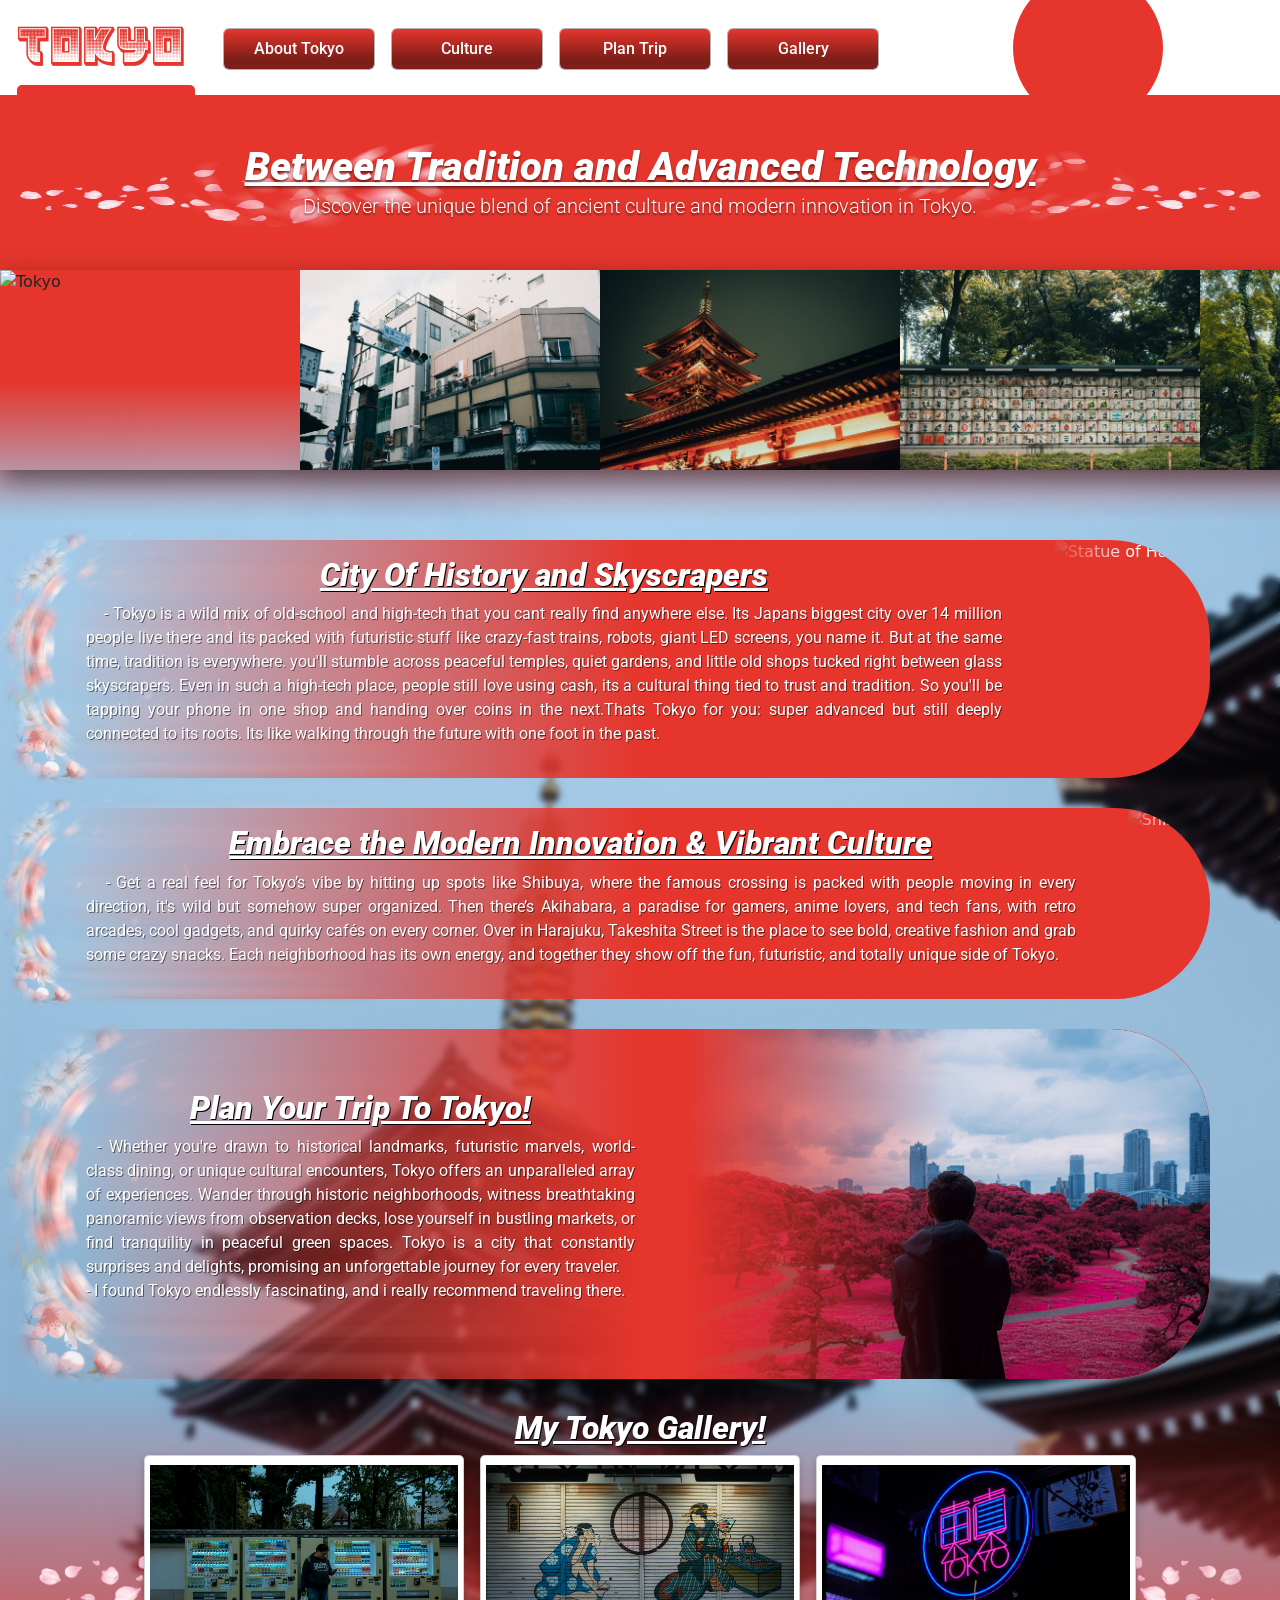
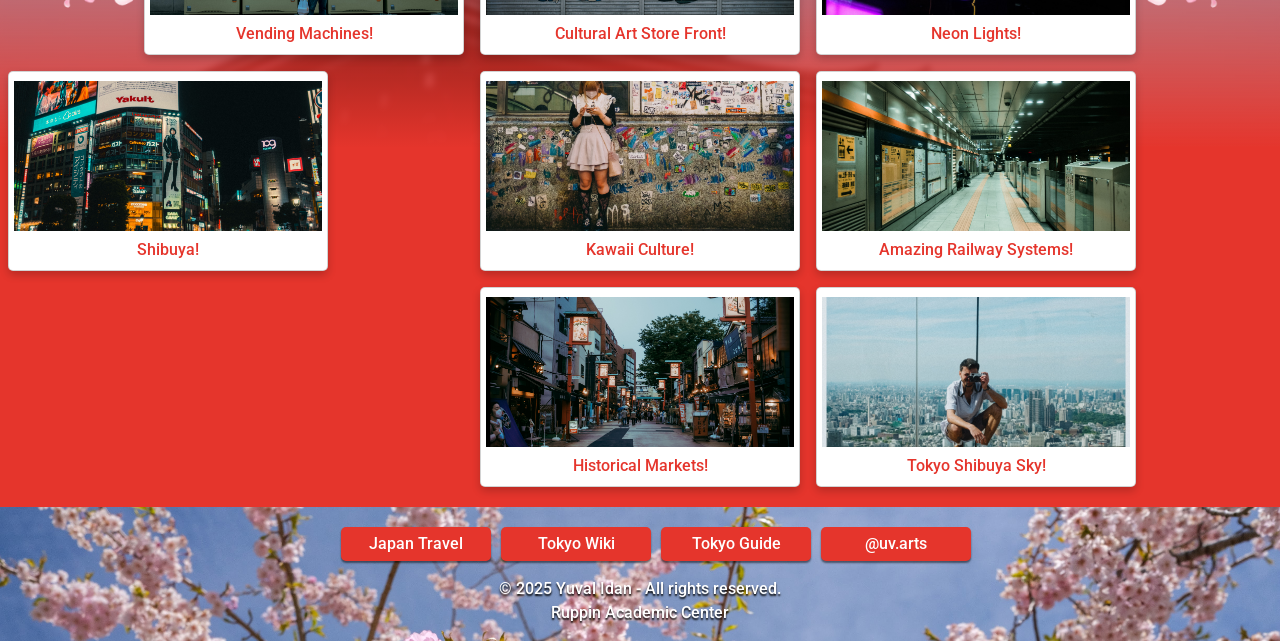
==== commit 05dabde4: "upload" ====
--- a/index.html
+++ b/index.html
@@ -5,7 +5,7 @@
     <meta charset="UTF-8">
     <meta name="viewport" content="width=device-width, initial-scale=1.0">
     <link rel="stylesheet" href="https://cdn.jsdelivr.net/npm/bootstrap@5.3.5/dist/css/bootstrap.min.css">
-    <link rel="stylesheet" href="index.css">
+    <link rel="stylesheet" href="style.css">
     <script src="https://cdn.jsdelivr.net/npm/bootstrap@5.3.5/dist/js/bootstrap.bundle.min.js"></script>
     <link rel="preconnect" href="https://fonts.googleapis.com">
     <link rel="preconnect" href="https://fonts.gstatic.com" crossorigin>
@@ -15,20 +15,19 @@
 </head>
 
 <script>
-    console.log("Hey im yuval, student at Ruppin Academic Center, im a photographer, graphic designer, programmer, and much more.")
-    console.log("for the assignment i picked the subject tokyo which i travlled to in 2023, i love the city and the culture.")
+    console.log("Hey im Yuval, student at Ruppin Academic Center, im a photographer, graphic designer, programmer, and much more.")
+    console.log("for the assignment i picked the subject tokyo which i traveled to in 2023, i love the city and the culture.")
     console.log("i took all the photos in this website, and i hope you will enjoy them as much as i do.")
-    console.log("hope i did well :) and if you have any questions, please feel free to contact me on instagram @uv.arts")
+    console.log("hope i did well :) my instagram is @uv.arts")
 </script>
 
-<body>
-    <header>
-        <div id="Tokyo"></div>
-        <nav class="navbar fixed-top navbar-expand-lg">
+<body id="top">
+    <header >
+        <nav class="navbar navbar-expand-lg" >
             <span class="dot-japan"></span>
             <div class="container-fluid">
 
-                <a class="navbar-brand logo" href="#Tokyo">Tokyo
+                <a class="navbar-brand logo" href="#top">Tokyo
                     <span class="white-rectangle"></span>
                     <span class="dot blur"></span>
                     <span class="dot"></span>
@@ -45,25 +44,26 @@
                 <div class="collapse navbar-collapse" id="navbarNav">
                     <ul class="navbar-nav">
                         <li class="nav-item">
-                            <a class="nav-link" href="#section1">Section 1</a>
-                        </li>
-                        <li class="nav-item">
-                            <a class="nav-link" href="#section2">Section 2</a>
-                        </li>
-                        <li class="nav-item">
-                            <a class="nav-link" href="#section3">Section 3</a>
+                            <a class="nav-link" href="#section1">About Tokyo</a>
+                        </li>
+                        <li class="nav-item">
+                            <a class="nav-link" href="#section2">Culture</a>
+                        </li>
+                        <li class="nav-item">
+                            <a class="nav-link" href="#section3">Plan Trip</a>
                         </li>
                         <li class="nav-item">
                             <a class="nav-link" href="#gallery">Gallery</a>
                         </li>
                     </ul>
                 </div>
-            </div>
+
         </nav>
+        </div>
     </header>
 
 
-    <section class="hero">
+    <section class="hero" alt="sakura" id="Tokyo">
         <div>
             <h1>Between Tradition and Advanced Technology</h1>
             <p>Discover the unique blend of ancient culture and modern innovation in Tokyo.</p>
@@ -91,18 +91,20 @@
                 <h2>City Of History and Skyscrapers</h2>
 
                 <p>
-                    -Tokyo is a wild mix of old-school and high-tech that you cant really find anywhere else. 
-                    Its Japans biggest city over 14 million people live there and its packed with futuristic 
-                    stuff like crazy-fast trains, robots, giant LED screens, you name it. But at the same time, 
-                    tradition is everywhere. Youll stumble across peaceful temples, quiet gardens, and little old shops 
-                    tucked right between glass skyscrapers. Even in such a high-tech place, people still love using cash,
-                    its a cultural thing tied to trust and tradition.So youll be tapping your phone in one shop and handing 
-                    over coins in the next.Thats Tokyo for you: super advanced but still deeply connected to its roots. 
+                    - Tokyo is a wild mix of old-school and high-tech that you cant really find anywhere else.
+                    Its Japans biggest city over 14 million people live there and its packed with futuristic
+                    stuff like crazy-fast trains, robots, giant LED screens, you name it. But at the same time,
+                    tradition is everywhere. you'll stumble across peaceful temples, quiet gardens, and little old shops
+                    tucked right between glass skyscrapers. Even in such a high-tech place, people still love using
+                    cash,
+                    its a cultural thing tied to trust and tradition. So you'll be tapping your phone in one shop and
+                    handing
+                    over coins in the next.Thats Tokyo for you: super advanced but still deeply connected to its roots.
                     Its like walking through the future with one foot in the past.
                 </p>
             </div>
-            <div>
-                <img class="images" src="img/DSCF4681.jpg" alt="Tokyo">
+            <div class="img-container">
+                <img class="images" src="img/DSCF4681.jpg" alt="Statue of Hachikō">
             </div>
         </div>
     </section>
@@ -113,17 +115,17 @@
 
                 <h2>Embrace the Modern Innovation & Vibrant Culture</h2>
 
-                <p>- Dive into Tokyo's electrifying present, a global hub for technological advancements,
-                    trendsetting fashion, and vibrant entertainment.
-                    From the dazzling neon lights of Shibuya Crossing to the immersive experiences of Akihabara's
-                    electric town,
-                    the city pulsates with energy. Discover world-class cuisine, explore unique subcultures,
-                    and immerse yourself in the unparalleled efficiency and captivating artistry that define modern
-                    Tokyo.
+                <p>- Get a real feel for Tokyo’s vibe by hitting up spots like Shibuya,
+                    where the famous crossing is packed with people moving in every direction, it's wild but
+                    somehow super organized. Then there’s Akihabara, a paradise for gamers, anime lovers,
+                    and tech fans, with retro arcades, cool gadgets, and quirky cafés on every corner.
+                    Over in Harajuku, Takeshita Street is the place to see bold, creative fashion and grab some crazy
+                    snacks. Each neighborhood has its own energy, and together they show
+                    off the fun, futuristic, and totally unique side of Tokyo.
                 </p>
             </div>
-            <div>
-                <img class="images" src="img/DSCF4520.jpg" alt="Tokyo">
+            <div class="img-container">
+                <img class="images" src="img/DSCF4520.jpg" alt="Shinjuku">
             </div>
         </div>
     </section>
@@ -132,7 +134,7 @@
         <div class="container-xl">
             <div class="section_text">
 
-                <h2>Gateway to Unforgettable Experiences...</h2>
+                <h2>Plan Your Trip To Tokyo!</h2>
 
                 <p>- Whether you're drawn to historical landmarks, futuristic marvels, world-class dining, or unique
                     cultural encounters,
@@ -140,52 +142,52 @@
                     witness breathtaking panoramic views from observation decks, lose yourself in bustling markets,
                     or find tranquility in peaceful green spaces. Tokyo is a city that constantly surprises and
                     delights, promising an unforgettable journey for every traveler.
-                    <br>- I found Tokyo endlessly fascinating, and i hope you will too.
+                    <br>- I found Tokyo endlessly fascinating, and i really recommend traveling there.
                 </p>
             </div>
-            <div>
-                <img class="images" src="img/DSCF5048.jpg" alt="Tokyo">
+            <div class="img-container">
+                <img class="images" src="img/DSCF5048.jpg" alt="man in tokyo garden">
             </div>
         </div>
     </section>
 
     <section class="section_4" id="gallery">
         <div class="container-cards">
-            <h2>Explore Tokyo!</h2>
+            <h2>My Tokyo Gallery!</h2>
             <div class="row">
                 <div class="card">
-                    <img class="card-img" src="img/DSCF5157.jpg" alt="Tokyo">
-                    <p>Veding Machines!</p>
-                </div>
-
-                <div class="card">
-                    <img class="card-img" src="img/DSCF5149.jpg" alt="Tokyo">
+                    <img class="card-img" src="img/DSCF5157.jpg" alt="Vending Machines">
+                    <p>Vending Machines!</p>
+                </div>
+
+                <div class="card">
+                    <img class="card-img" src="img/DSCF5149.jpg" alt="Cultural Art Store Front">
                     <p>Cultural Art Store Front!</p>
                 </div>
                 <div class="card">
-                    <img class="card-img" src="img/DSCF4551.jpg" alt="Tokyo">
+                    <img class="card-img" src="img/DSCF4551.jpg" alt="Neon Lights">
                     <p>Neon Lights!</p>
                 </div>
                 <div class="card">
-                    <img class="card-img" src="img/DSCF4280.jpg" alt="Tokyo">
+                    <img class="card-img" src="img/DSCF4280.jpg" alt="Shibuya">
                     <p>Shibuya!</p>
                 </div>
                 <div class="col">
                     <div class="row">
                         <div class="card">
-                            <img class="card-img" src="img/DSCF4216.jpg" alt="Tokyo">
+                            <img class="card-img" src="img/DSCF4216.jpg" alt="Kawaii Culture">
                             <p>Kawaii Culture!</p>
                         </div>
                         <div class="card">
-                            <img class="card-img" src="img/DSCF4286.jpg" alt="Tokyo">
+                            <img class="card-img" src="img/DSCF4286.jpg" alt="Railway Systems">
                             <p>Amazing Railway Systems!</p>
                         </div>
                         <div class="card">
-                            <img class="card-img" src="img/DSCF5173.jpg" alt="Tokyo">
+                            <img class="card-img" src="img/DSCF5173.jpg" alt="Historical Markets">
                             <p>Historical Markets!</p>
                         </div>
                         <div class="card">
-                            <img class="card-img" src="img/DSCF4146.jpg" alt="Tokyo">
+                            <img class="card-img" src="img/DSCF4146.jpg" alt="Tokyo Shibuya Sky">
                             <p>Tokyo Shibuya Sky!</p>
                         </div>
                     </div>
@@ -193,24 +195,23 @@
             </div>
     </section>
 
-    <footer class="footer">
+    <footer class="footer" alt="sakura">
         <nav class="navbar-footer">
             <ul class="navbar-footer-nav">
                 <li class="nav-item-footer">
-                    <a class="nav-link" href="https://www.japan.travel/en/" target="blank">Japan Travel</a>
-                </li>
-                <li class="nav-item-footer">
-                    <a class="nav-link" href="https://en.wikipedia.org/wiki/Tokyo" target="blank">Tokyo Wiki</a>
+                    <a class="nav-link" href="https://www.japan.travel/en/" target="_blank">Japan Travel</a>
+                </li>
+                <li class="nav-item-footer">
+                    <a class="nav-link" href="https://en.wikipedia.org/wiki/Tokyo" target="_blank">Tokyo Wiki</a>
                 </li>
                 <li class="nav-item-footer">
                     <a class="nav-link" href="https://www.japan-guide.com/e/e2164.html">Tokyo Guide</a>
                 </li>
                 <li class="nav-item-footer">
-                    <a class="nav-link" href="https://www.instagram.com/uv.arts/" target="blank">@uv.arts</a>
+                    <a class="nav-link" href="https://www.instagram.com/uv.arts/" target="_blank">@uv.arts</a>
                 </li>
             </ul>
         </nav>
-        </div>
 
         <div class="footer-text">
             <p>© 2025 Yuval Idan - All rights reserved.
@@ -218,8 +219,7 @@
                 Ruppin Academic Center
             </p>
         </div>
-        </div>
-        </div>
+
     </footer>
 </body>
 
--- a/style.css
+++ b/style.css
@@ -0,0 +1,671 @@
+@font-face {
+    font-family: 'Kamikaze3DGradient-Regular';
+    src: url('fonts/Kamikaze3DGradient-Regular.ttf') format('truetype');
+}
+
+
+
+#section1,
+#section2,
+#section3 {
+    scroll-margin-top: 100px;
+}
+
+header {
+    top: 0;
+    position: sticky;
+    margin: 0%;
+    padding: 0%;
+    z-index: 99;
+}
+
+.navbar-brand.logo {
+    font-family: 'Kamikaze3DGradient-Regular';
+    color: rgb(229, 53, 44);
+    padding: 5px;
+    font-size: 50px;
+    z-index: 0;
+    position: relative;
+    transition: all 0.3s ease-in-out;
+}
+
+.navbar-brand.logo:hover {
+    color: rgb(0, 0, 0);
+    text-decoration: none;
+    font-size: 50px;
+}
+
+.navbar-brand.logo:hover .dot,
+.navbar-brand.logo:hover .dot.blur {
+    animation: move-sun 0.5s forwards ease-in-out;
+    opacity: 1;
+    transform: translate(130%, -35%) scale(4);
+
+}
+
+.navbar-brand.logo:not(:hover) .dot,
+.navbar-brand.logo:not(:hover) .dot.blur {
+    animation: move-sun-out 0.5s forwards ease-in-out;
+}
+
+.navbar-brand.logo:hover .rays {
+    opacity: 1;
+    transform: translate(130%, -35%) scale(4);
+    animation: move-rays 0.5s forwards ease-in-out;
+}
+
+.navbar-brand.logo:not(:hover) .rays {
+    animation: move-rays-out 0.5s forwards ease-in-out;
+}
+
+.navbar {
+    background-color: #ffffff;
+    z-index: 99;
+    overflow: hidden;
+    margin: 0%;
+    padding: 0%;
+
+}
+
+button.navbar-toggler {
+    background-color: rgb(229, 53, 44);
+    border-radius: 5px;
+    border: none;
+    margin-right: 10px;
+    z-index: 1;
+}
+
+
+.custom-toggler-icon {
+    display: inline-block;
+    width: 30px;
+    height: 30px;
+    background-image: url(img/menu.svg);
+    background-size: contain;
+    background-repeat: no-repeat;
+    background-position: center;
+}
+
+
+
+.nav-item {
+    z-index: 1;
+    font-family: "Roboto", sans-serif;
+    font-weight: 500;
+    width: 150px;
+    display: flex;
+    background-image: linear-gradient(
+        to top, 
+        rgb(125, 30, 24) 25%,
+        rgba(229, 53, 44, 1) 100%
+      );
+    text-align: center;
+    border-radius: 5px;
+    margin: 2px 0px 0px 18px;
+    justify-content: center;
+    box-shadow: 0px 0px 0px 1px rgba(0, 0, 0, 0.3);
+    
+}
+
+.nav-item :hover {
+    background-image: linear-gradient(
+        to bottom, 
+        rgb(125, 30, 24) 25%,
+        rgba(229, 53, 44, 1) 100%
+      );
+    color: rgb(255, 255, 255);
+    transition: all 0.1s ease-in-out;
+    font-weight: 500;
+    box-shadow: 0px 0px 0px 1px rgb(255, 255, 255);
+}
+
+.nav-link {
+    width: 150px;
+    color: white;
+    border-radius: 5px;
+}
+
+.container-fluid {
+    overflow: hidden;
+    padding-bottom: 5px;
+    padding-top: 5px;
+    
+}
+
+.white-rectangle {
+    height: 500px;
+    width: 100%;
+    background-color: rgb(229, 53, 44);
+    z-index: 3;
+    display: flex;
+    position: absolute;
+    margin: 0px;
+    padding: 0px;
+    border-radius: 5px;
+    pointer-events: none;
+}
+
+.dot-japan {
+    height: 150px;
+    width: 150px;
+    background-color: rgb(229, 53, 44);
+    border-radius: 50%;
+    position: absolute;
+    z-index: 0;
+    transform: translate(-50%, -50%);
+    transition: all 1s ease-in-out;
+}
+
+@media (max-width: 2500px) {
+    .dot-japan {
+        left: 78%;
+        top: 50%;
+        transition: left 0.3s ease-in-out;
+        transition: top 0.3s ease-in-out;
+        opacity: 100%;
+    }
+}
+
+@media (max-width: 1350px) {
+    .dot-japan {
+        left: 85%;
+        top: 50%;
+        transition: left 0.3s ease-in-out;
+        transition: top 0.3s ease-in-out;
+        opacity: 100%;
+    }
+}
+
+
+@media (max-width: 1200px) {
+    .dot-japan {
+        display: block;
+        opacity: 0%;
+        transition: opacity 0.3s ease-in-out;
+    }
+}
+
+
+@media (max-width: 991px) {
+    .dot-japan {
+        display: block;
+        left: 60%;
+        top: 50%;
+        transition: left 0.3s ease-in-out;
+        transition: top 0.3s ease-in-out;
+        opacity: 100%;
+
+    }
+}
+
+
+@media (max-width: 500px) {
+    .dot-japan {
+        opacity: 0%;
+        transition: opacity 0.3s ease-in-out;
+    }
+}
+
+.hero {
+    background-color: rgb(229, 53, 44);
+    color: white;
+    text-align: center;
+    background-image: url(img/sakura.png);
+    backdrop-filter: blur(3px);
+    background-repeat: no-repeat;
+    background-size: 100% 75%;
+    background-position: center;
+    padding: 48px 0px 24px 0px;
+    display: flex;
+    z-index: 0;
+    position: relative;
+    justify-content: center;
+}
+
+.hero h1 {
+    font-family: "Roboto", sans-serif;
+    font-optical-sizing: auto;
+    font-weight: 900;
+    font-style: normal;
+    font-variation-settings:
+        "wdth" 100;
+    padding: 0px;
+    margin: 0;
+    color: rgb(255, 255, 255);
+    font-style: italic;
+    text-decoration: underline;
+    text-shadow: rgba(0, 0, 0, 0.496) 0px 2px 2px;
+
+}
+
+.hero p {
+    font-family: "Roboto", sans-serif;
+    font-optical-sizing: auto;
+    font-weight: 300;
+    font-style: normal;
+    font-variation-settings:
+        "wdth" 100;
+    padding: 0px;
+    margin: 0;
+    color: rgb(255, 255, 255);
+    font-size: 20px;
+    text-shadow: rgba(0, 0, 0, 0.496) 0px 2px 2px;
+
+}
+
+.section_1,
+.section_2,
+.section_3 {
+    display: flex;
+    flex-direction: row;
+    color: white;
+    text-align: center;
+    padding: 10px;
+    padding-top: 20px;
+    justify-content: center;
+    background-image: url(img/sakura2.png);
+    background-size: contain;
+    background-position: left;
+    background-repeat: no-repeat;
+}
+
+
+
+
+.container-xl {
+    display: flex;
+    background-image:  linear-gradient(to left, rgba(229,53,44) 50%, rgba(0, 0, 0, 0) 100%);
+    border-radius: 0px 100px 100px 0px;
+    margin: 0;
+    padding: 0;
+    height: 100%;
+    width: 100%;
+    overflow: hidden;
+    flex-wrap: wrap;
+    justify-content: right;
+    
+
+}
+
+
+
+.section_text {
+    display: flex;
+    flex-direction: column;
+    padding: 16px;
+    color: white;
+    position: relative;
+    justify-content: center;
+    flex: 1 1 50%;
+    min-width: 300px;
+    box-sizing: border-box;
+    padding-right: 50px;
+    text-align: left;
+}
+
+h2 {
+    display: flex;
+    text-align: center;
+    position: relative;
+    justify-content: center;
+}
+
+p {
+    display: flex;
+    text-align: center;
+    position: relative;
+    justify-content: center;
+}
+
+.section_1 p,
+.section_2 p,
+.section_3 p {
+    text-shadow: rgba(0, 0, 0, 0.5) 1px 1px 0px;
+    font-family: "Roboto", sans-serif;
+    font-optical-sizing: auto;
+    font-weight: 400;
+    font-style: normal;
+    font-variation-settings:
+        "wdth" 100;
+        text-indent: 2%;
+        text-align: justify;
+        text-align-last: left;
+        
+}
+
+.section_4 p
+{
+    font-family: "Roboto", sans-serif;
+    font-optical-sizing: auto;
+    font-weight: 400;
+    font-style: normal;
+    font-variation-settings:
+        "wdth" 100;
+}
+
+.section_1 h2,
+.section_2 h2,
+.section_3 h2,
+.section_4 h2 {
+    font-family: "Roboto", sans-serif;
+    font-optical-sizing: auto;
+    font-weight: 900;
+    font-style: italic;
+    font-variation-settings:
+        "wdth" 100;
+    filter: drop-shadow(1px 1px 0px rgb(0, 0, 0));
+    text-decoration: underline;
+}
+
+
+.images {
+    object-fit: cover;
+    width: 100%;
+    max-height: 350px;
+    border-radius: 0px 100px 100px 0px;
+    display: flex;
+    mask-image: linear-gradient(to right, transparent 0%, black 50%);
+    mask-size: 100% 100%;
+    mask-repeat: no-repeat;
+}
+
+
+.hero-slider {
+    position: relative;
+    display: flex;
+    width: 100%;
+    background-image: linear-gradient(
+        to bottom, 
+        rgb(229, 53, 44) 50%,
+        rgba(0, 0, 0, 0) 100%
+      );
+      
+    padding: 25px 0px 50px 0px;
+    overflow: hidden;
+
+}
+
+.slider-img {
+    display: flex;
+    width: max-content;
+    animation: slide 50s infinite ease-in-out;
+    object-fit: cover;
+    box-shadow: 0 10px 25px rgba(0, 0, 0, 0.5);
+
+}
+
+.slider-img:hover {
+    animation-play-state: paused;
+    cursor: grab;
+}
+
+.slider-img:hover .slide {
+    opacity: 80%;
+    filter: grayscale(100%);
+    transition: filter 1s ease-in-out, transform 0.3s ease-in-out, opacity 0.3s ease-in-out;
+}
+
+.slider-img:hover .slide:hover {
+    opacity: 100%;
+    filter: grayscale(0%);
+    transform: scale(1.2);
+    z-index: 6;
+    box-shadow: 0 10px 25px rgba(0, 0, 0, 0.0);
+    transition: filter 1s ease-in-out, transform 0.3s ease-in-out;
+}
+
+
+.slide {
+
+    object-fit: cover;
+    width: 300px;
+    height: auto;
+    display: flex;
+    margin: 0px;
+    transition: transform 0.3s ease-in-out, box-shadow 0.3s ease-in-out;
+    z-index: 5;
+    position: relative;
+}
+
+
+@keyframes slide {
+    0% {
+        transform: translateX(5%);
+
+    }
+
+    50% {
+        transform: translateX(calc(-40%));
+
+    }
+
+    100% {
+        transform: translateX(calc(5%));
+
+    }
+
+}
+
+body {
+    overflow-x: hidden;
+    background-image:url(img/DSCF5168.jpg) ;
+    background-repeat: no-repeat;
+    background-size: cover;
+    backdrop-filter: blur(3px);
+    max-width: 100%;
+
+}
+
+html {
+    scroll-behavior: smooth;
+}
+
+
+.dot.blur,
+.dot {
+    height: 50px;
+    width: 50px;
+    background-color: rgb(229, 53, 44);
+    border-radius: 50%;
+    z-index: -1;
+    display: flex;
+    position: absolute;
+    transform: translate(130%, 0%);
+    opacity: 0;
+    transition: opacity 0.3s ease-in-out, transform 0.3s ease-in-out;
+}
+
+.dot.blur {
+    filter: blur(10px);
+}
+
+.rays {
+    display: flex;
+    position: absolute;
+    height: 50px;
+    width: 50px;
+    z-index: -1;
+    opacity: 0;
+    transform: translate(130%, 0%) scale(2);
+    transition: opacity 0.3s ease-in-out, transform 0.3s ease-in-out;
+
+}
+
+
+@keyframes move-rays {
+    0% {
+        opacity: 0;
+        transform: translate(130%, 0%) scale(0.1);
+    }
+
+    100% {
+        opacity: 1;
+        transform: translate(130%, -35%) scale(4);
+    }
+
+}
+
+@keyframes move-rays-out {
+    0% {
+        opacity: 1;
+        transform: translate(130%, -35%) scale(4);
+    }
+
+    100% {
+        opacity: 0;
+        transform: translate(130%, 0%) scale(0.1);
+    }
+}
+
+
+@keyframes move-sun {
+    0% {
+        opacity: 0;
+        transform: translate(130%, 0%) scale(0.1);
+    }
+
+    100% {
+        opacity: 1;
+        transform: translate(130%, -35%) scale(2);
+    }
+
+}
+
+@keyframes move-sun-out {
+    0% {
+        opacity: 1;
+        transform: translate(130%, -35%) scale(2);
+    }
+
+    100% {
+        opacity: 0;
+        transform: translate(130%, 0%) scale(0.1);
+    }
+}
+
+.section_4 {
+    display: grid;
+    background-image: linear-gradient(
+        to top, 
+        rgb(229, 53, 44) 50%,
+        rgba(0, 0, 0, 0) 100%
+      );
+    color: white;
+    text-align: center;
+    justify-content: center;
+    padding: 20px;
+}
+
+.container-cards .row {
+    display: flex;
+    flex-wrap: wrap;
+    gap: 16px;
+    align-items: flex-start;
+    justify-content: center;
+}
+
+.container-cards
+{
+    background-image: url(img/sakura.png); ;
+    background-repeat: no-repeat;
+    background-size: 100%;
+    background-position: 100% 0%;
+    
+    
+}
+
+.card {
+    display: flex;
+    flex-direction: column;
+    background-color: rgb(255, 255, 255);
+    box-shadow: 0 4px 8px rgba(0, 0, 0, 0.2);
+    transition: transform 0.3s ease-in-out;
+    height: 200px;
+    width: 320px;
+    border-radius: 5px;
+    justify-content: center;
+    padding: 5px;
+}
+
+.card-img {
+    width: 100%;
+    height: 150px;
+    object-fit: cover;
+    border-radius: 0%;
+    z-index: 50;
+    overflow: hidden;
+    
+}
+
+.card-img:hover {
+    justify-content: center;
+    align-items: center;
+    transform: scale(2);
+    transition: all 0.3s ease-in-out;
+    z-index: 51;
+    object-fit: scale-down;
+    overflow: hidden;
+    
+}
+
+.card p {
+    font-family: "Roboto", sans-serif;
+    font-optical-sizing: auto;
+    font-weight: 500;
+    font-style: normal;
+    font-variation-settings:
+        "wdth" 100;
+    padding: 0px;
+    margin: 0;
+    padding-top: 7px;
+    color: rgb(229, 53, 44);
+}
+
+.footer {
+    background-size: cover;
+    background-color: rgb(255, 255, 255);
+    background-image: url(img/DSCF1444.jpg);
+    
+}
+
+.navbar-footer-nav {
+    display: flex;
+    flex-wrap: wrap;
+    flex-direction: row;
+    justify-content: center;
+    align-items: center;
+}
+
+.nav-item-footer {
+    font-family: "Roboto", sans-serif;
+    font-weight: 500;
+    width: 150px;
+    height: auto;
+    padding: 5px;
+    display: flex;
+    text-align: center;
+    border-radius: 5px;
+    background-color: rgb(229, 53, 44);
+    justify-content: center;
+    margin-inline: 5px;
+    margin-top: 20px;
+    box-shadow: rgba(0, 0, 0, 0.5) 0px 2px 2px;
+}
+
+.nav-item-footer:hover {
+    background: white;
+    color: rgb(229, 53, 44);
+    transition: all 0.3s ease-in-out;
+    font-weight: 500;
+    box-shadow: 0px 5px 5px rgba(0, 0, 0, 0.5);
+}
+
+.footer-text {
+    font-family: "Roboto", sans-serif;
+    font-weight: 500;
+    display: flex;
+    text-align: center;
+    justify-content: center;
+    color: white;
+    text-shadow: black 0px 2px 2px;
+}
